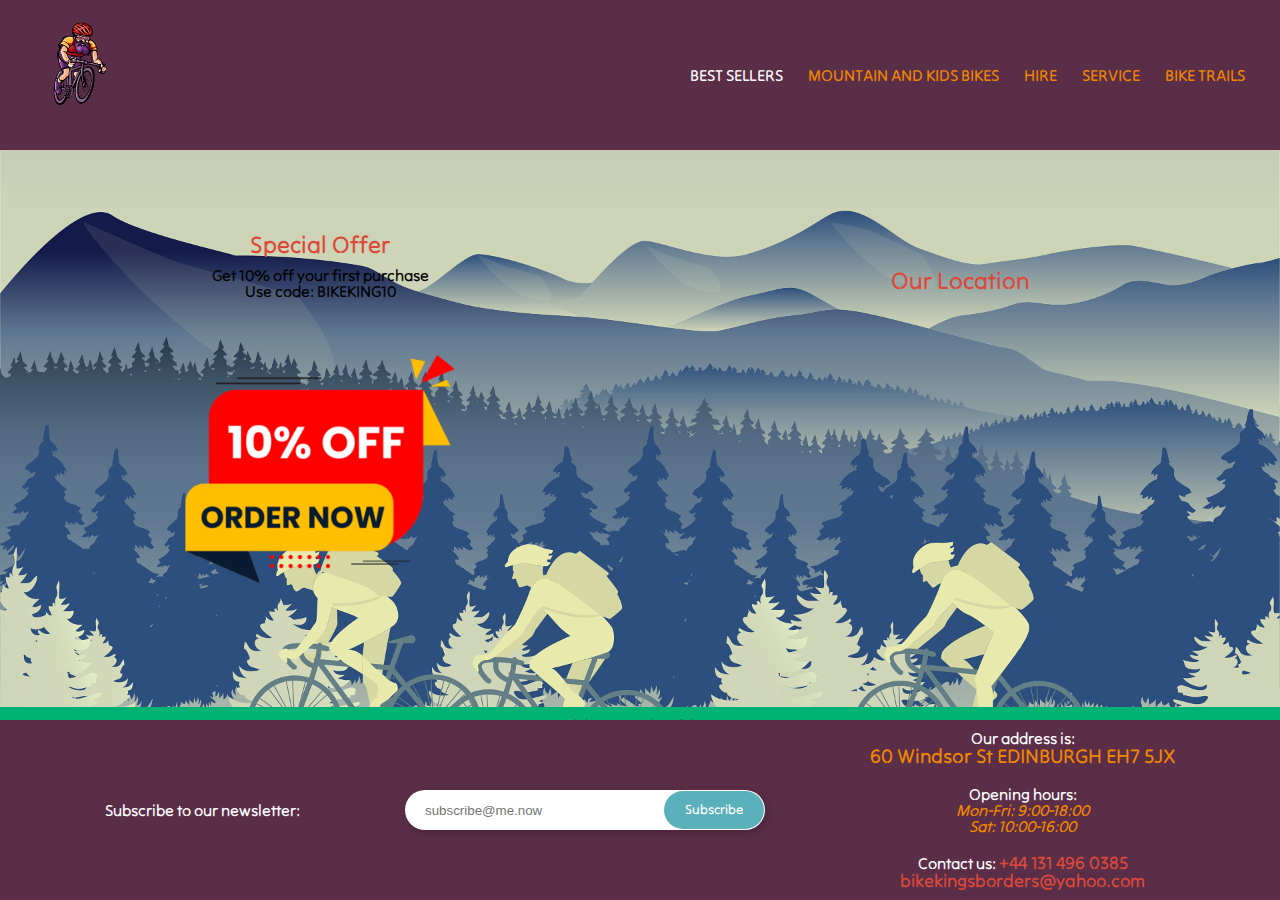
==== index.html @ 885009d8 "Add files via upload" ====
<!DOCTYPE html>
<html lang="en">
<head>
    <meta charset="UTF-8">
    <meta name="viewport" content="width=device-width, initial-scale=1.0">
    <meta name="description" content="Bike King Borders is a bike shop located in Edinburgh, offering a wide range of mountain and kids bikes, hire, service, and bike trails.">
    <meta name="keywords" content="bike shop, mountain bikes, kids bikes, hire, service, bike trails, Edinburgh">
    <meta name="author" content="Bike King Borders">
    <meta name="robots" content="index, follow">
    <meta name="msapplication-TileColor" content="#da532c">
    <meta name="theme-color" content="#ffffff">
    <title>Bike King Borders</title>
    <link rel="stylesheet" href="css/reset/reset.css">
    <link rel="stylesheet" href="css/main.css">
    <link rel="preconnect" href="https://fonts.googleapis.com">
    <link rel="preconnect" href="https://fonts.gstatic.com" crossorigin>
    <link href="https://fonts.googleapis.com/css2?family=Tilt+Neon&display=swap" rel="stylesheet">
    <link rel="apple-touch-icon" sizes="180x180" href="rss/apple-touch-icon.png">
    <link rel="icon" type="image/png" sizes="32x32" href="rss/favicon-32x32.png">
    <link rel="icon" type="image/png" sizes="16x16" href="rss/favicon-16x16.png">
    <link rel="manifest" href="rss/site.webmanifest">
    <link rel="mask-icon" href="rss/safari-pinned-tab.svg" color="#5bbad5">
</head>
<body>
    <div class="container">
        <header>
            <div class="logo">
                <a href="index.html"><img src="/rss/logo.png" alt="biker on the bike"></a>
            </div>
            <div class="nav">
                <ul>
                    <li><a href="pages/bestsellers.html" id="bsa">Best Sellers</a></li>
                    <li><a href="pages/bikes.html">Mountain and Kids Bikes</a></li>
                    <li><a href="pages/hire.html">Hire</a></li>
                    <li><a href="pages/service.html">Service</a></li>
                    <li><a href="pages/trails.html">Bike Trails</a></li>
                </ul>
            </div>
        </header>
        <main>
            <div class="main-container">
                <div class="special">
                    <h2 id="h2-spec">Special Offer</h2>
                    <p>Get 10% off your first purchase</p>
                    <p>Use code: <span id="code">BIKEKING10</span></p>
                    <img src="rss/mountain-bicycle.png" alt="random images">
                </div>
                <div class="location">
                    <h2 id="h2-loc">Our Location</h2>
                    <iframe src="https://www.google.com/maps/embed?pb=!1m18!1m12!1m3!1d664.0051942979793!2d-3.181943618258243!3d55.95910599527597!2m3!1f0!2f0!3f0!3m2!1i1024!2i768!4f13.1!3m3!1m2!1s0x4887c78af9372ad9%3A0x674a0b410a3575ab!2s60%20Windsor%20St%2C%20Edinburgh%20EH7%205JX!5e0!3m2!1sen!2suk!4v1697575410328!5m2!1sen!2suk" width="400" height="300" style="border:0;" allowfullscreen="" loading="lazy" referrerpolicy="no-referrer-when-downgrade"></iframe>
                </div>
            </div>
        </main>
        <div class="tripadv">
            <a href="https://www.tripadvisor.com" target="_blank" id="tripadvisor-link">Visit us on TripAdvisor</a>
        </div>
        <footer>
            <p class="sub-text">Subscribe to our newsletter:</p>
            <div class="subs">
                <form class="subscription">
                    <input class="add-email" id="add-email" type="email" placeholder="subscribe@me.now">
                    <button class="submit-email" type="button">
                      <span class="before-submit">Subscribe</span>
                      <span class="after-submit">Thank you for subscribing!</span>
                     </button>
                </form>
            </div>
            <div class="contact">
                <p>Our address is:<br> 
                    <span id="address-span">60 Windsor St
                        EDINBURGH
                        EH7 5JX</span></p>
                <p>Opening hours: <br>
                    <span id="opening-hours">Mon-Fri: 9:00-18:00 <br>
                    Sat: 10:00-16:00</span>
                </p>
                <p>Contact us:
                    <span><a href="tel:+441314960385" id="phone">+44 131 496 0385</a></span> <br>
                    <span><a href="mailto:bikekingsborders@yahoo.com" id="email">bikekingsborders@yahoo.com</a></span>
                </p>
            </div>
        </footer>
    </div>

    <script>
        document.querySelector('.submit-email').addEventListener('mousedown', (e) => {
        e.preventDefault();
        document.querySelector('.subscription').classList.add('done');
        });
    </script>
</body>
</html>
---- css/main.css ----
/* Declaring different variables */

:root {
    --blue: #197278;
    --blue2: #5AB1BB;
    --red: #DC493A;
    --violet: #5B2E48;
    --tang: #F08700;
    --fontSize: 32px;
    --white: #fff;
    --black: #000;
    --trip: #00B274;
  }

/* Top level rules */

body {
  margin: 0;
  padding: 0;
  background-image: url('../rss/bicycle-1920.png');
  background-size: cover;
}

.container {
  font-family: 'Tilt Neon', sans-serif;
}

header {
  display: flex;
  justify-content: space-between;
  align-items: center;
  background-color: var(--violet);
  padding: 10px;
}

.logo img {
  width: 128px;
  height: 128px;
}

/* Nav rules */

.nav {
  list-style-type: none;
  display: flex;
}

.nav ul {
  list-style-type: none;
  display: flex;
}

.nav li {
  margin-right: 25px;
}

.nav li a {
  color: var(--tang);
  text-decoration: none;
  font-weight: bold;
  text-transform: uppercase;
  transition: all 1s ease;
}

/* Best Sellers setup */

#bsa {
    color: var(--white);
    animation: glow 1s ease-in-out infinite alternate;
  }

@keyframes glow {
    from {
      text-shadow: 0 0 10px #fff, 0 0 20px #fff, 0 0 30px #e60073, 0 0 40px #e60073, 0 0 50px #e60073, 0 0 60px #e60073, 0 0 70px #e60073;
    }
    to {
      text-shadow: 0 0 20px #fff, 0 0 30px #ff4da6, 0 0 40px #ff4da6, 0 0 50px #ff4da6, 0 0 60px #ff4da6, 0 0 70px #ff4da6, 0 0 80px #ff4da6;
    }
  }
  
/* Change the link color on hover */
.nav li a:hover {
    color: var(--white);
  }

/* Subscription rules */

footer {
  position: fixed;
  left: 0;
  bottom: 0;
  width: 100%;
  display: flex;
  align-items: center;
  justify-content: space-evenly;
  background-color: var(--violet);
  color: var(--white);
}

.sub-text {
  display: flex;
  flex-wrap: wrap;
}

.subs {
  width: 360px;
  height: 40px;
  box-shadow: 2px 4px 10px rgba(0, 0, 0, .2);
  border-radius: 60px;
  overflow: hidden;
}

.subscription {
  position: relative;
  width: 100%;
  height: 100%;
}

.subscription .add-email{
  position: absolute;
  top: 0;
  left: 0;
  width: 100%;
  height: 100%;
  border: none;
  outline: none;
  padding: 0 20px;
}

.subscription .submit-email {
  font-family: 'Tilt Neon', sans-serif;
  position: absolute;
  top: 0;
  right: 0;
  height: calc(100% - 2px);
  width: 100px;
  border: none;
  border-radius: 60px;
  outline: none;
  margin: 1px;
  padding: 0 20px;
  cursor: pointer;
  background: var(--blue2);
  color: var(--white);
  transition: width .35s ease-in-out,
    background .35s ease-in-out;
}

.subscription.done .submit-email {
  width: calc(100% - 2px);
  background: var(--red);
}

.subscription .submit-email .before-submit,
.subscription .submit-email .after-submit {
  position: absolute;
  top: 0;
  left: 0;
  width: 100%;
  height: 100%;
  text-align: center;
  line-height: 38px;
  transition: visibility .35s ease-in-out,
    opacity .35s ease-in-out;
}

.subscription.done .submit-email .before-submit,
.subscription:not(.done) .submit-email .after-submit {
  visibility: hidden;
  opacity: 0;
}

.subscription .submit-email .after-submit {
  transition-delay: .35s;
}

.subscription:not(.done) .submit-email .before-submit,
.subscription.done .submit-email .after-submit {
  visibility: visible;
  opacity: 1;
}

/* Contact section rules */

.contact {
  text-align: center;
  font-weight: 700;
}

.contact p {
  padding: 10px 0;
}

#address-span {
  font-weight: bold;
  font-size: 20px;
  color: var(--tang)
}

#opening-hours {
  font-style: italic;
  font-size: 16px;
  color: var(--tang);
}

#phone, #email {
  font-weight: bold;
  font-size: 18px;
  color: var(--red);
  text-decoration: none;
  transition: color 1s ease-in;
}

#phone:hover, #email:hover {
  color: var(--white);
}

/* Main rules */

main {
  display: flex;
  height: 60vh;
}

.main-container {
  display: flex;
  flex-direction: row;
  justify-content: space-between;
  align-items: center;
  flex: 1;
}

/* Special rules */

.special {
  display: flex;
  flex-direction: column;
  align-items: center;
  flex: 1;
  padding: 10px;
}

.special img {
  margin: 20px;
  width: 300px;
  height: 300px;
}

#h2-spec, #h2-loc {
  font-size: 1.5rem;
  font-weight: bold;
  margin-bottom: 10px;
  margin-top: 5%;
  color: var(--red);
}

/* Location rules */

.location {
  display: flex;
  flex-direction: column;
  align-items: center;
  flex: 1;
  padding: 10px;
}

/* Trip advisor rules */

.tripadv {
  display: block;
  position: relative;
  width: 100%;
  margin-top: 53px;
}

#tripadvisor-link {
  position: absolute;
  bottom: 0;
  left: 0;
  width: 100%;
  background-color: var(--trip);
  color: var(--violet);
  text-align: center;
  padding: 10px 0;
  font-weight: bold;
  font-size: 16px;
  text-decoration: none;
}

#tripadvisor-link:hover {
  color: var(--white);
}

/* Best Sellers page rules */

.bs-gallery {
  width: 1920px;
  text-align: center;
}

.imgs-gallery img {
  width: 300px;
  height: 300px;
  margin: 20px;
}

.bs-h1 {
  font-size: 48px;
  text-align: center;
  margin: 20px 0 20px 0;
  color: var(--red);
}

.imgs-gallery {
  display: flex;
  flex-wrap: wrap;
  justify-content: center;
}

/* Bikes rules */

figcaption {
  color: var(--white);
  font-weight: 700;
  width: 300px;
  background-color: var(--blue2);
  padding: 10px;
  border-radius: 10px;
}

.bs-price {
  color: red;
}

/* Hire page rules */

.main-hire {
  display: flex;
  justify-content: center;
  align-items: center;
  margin: 0;
}

.hire-h1 {
  font-size: 48px;
  text-align: center;
  margin-top: 150px;
  color: var(--red);
}

.hire-table {
  display: grid;
  grid-template-columns: 1fr 2fr 1fr;
  border: 1px solid var(--black);
  margin-top: -250px;
  color: var(--tang);
  background-color: var(--blue);
}

.cell {
  border: 1px solid var(--black);
  padding: 10px;
  text-align: center;
}

/* Services page rules */

.services {
  display: flex;
  flex-direction: row;
  align-items: center;
  justify-content: center;
  padding: 10px;
  flex-wrap: wrap;
  width: 1920px;
}

.services img {
  margin: 20px;
  width: 200px;
  height: 200px;
}

.services p {
  font-size: 24px;
  font-weight: bold;
  color: var(--red);
  text-align: center;
  margin: 20px;
  -webkit-text-stroke-width: 0.1px;
  -webkit-text-stroke-color: var(--white);
}

.h1-serv {
  font-size: 48px;
  text-align: center;
  margin: 20px 0 20px 0;
  color: var(--red);
}

/* Trails page rules */

.trails-gallery {
  display: flex;
  flex-direction: row;
  align-items: center;
  justify-content: space-around;
  padding: 10px;
  flex-wrap: wrap;
  width: 1920px;
}

.trails-gallery img {
  width: 300px;
  height: 200px;
  object-fit: cover;
  margin: 10px;
  border: 1px solid var(--white);
  border-radius: 5px;
}

.trails-video-gallery {
  display: flex;
  flex-direction: row;
  align-items: center;
  justify-content: space-around;
  padding: 10px;
  flex-wrap: wrap;
  width: 1920px;
}

.trails-video-gallery iframe {
  width: 300px;
  height: 200px;
  object-fit: cover;
  margin: 10px;
  border: 1px solid var(--white);
  border-radius: 5px;
}
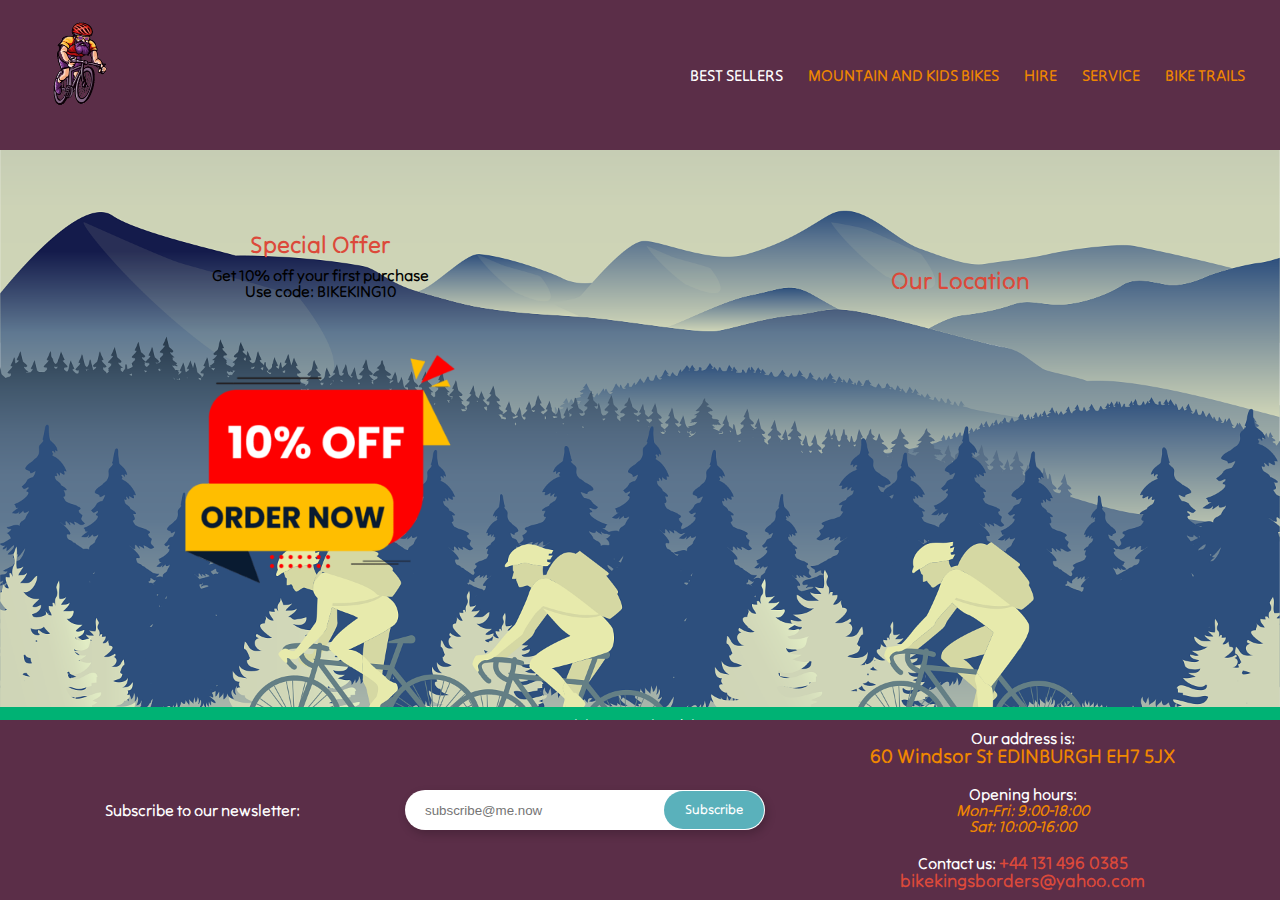
==== commit 7e89a739: "adjusted for mobile devices as well" ====
--- a/index.html
+++ b/index.html
@@ -25,7 +25,7 @@
     <div class="container">
         <header>
             <div class="logo">
-                <a href="index.html"><img src="/rss/logo.png" alt="biker on the bike"></a>
+                <a href="index.html"><img src="rss/logo.png" alt="biker on the bike"></a>
             </div>
             <div class="nav">
                 <ul>
@@ -47,7 +47,8 @@
                 </div>
                 <div class="location">
                     <h2 id="h2-loc">Our Location</h2>
-                    <iframe src="https://www.google.com/maps/embed?pb=!1m18!1m12!1m3!1d664.0051942979793!2d-3.181943618258243!3d55.95910599527597!2m3!1f0!2f0!3f0!3m2!1i1024!2i768!4f13.1!3m3!1m2!1s0x4887c78af9372ad9%3A0x674a0b410a3575ab!2s60%20Windsor%20St%2C%20Edinburgh%20EH7%205JX!5e0!3m2!1sen!2suk!4v1697575410328!5m2!1sen!2suk" width="400" height="300" style="border:0;" allowfullscreen="" loading="lazy" referrerpolicy="no-referrer-when-downgrade"></iframe>
+                    <iframe class="pxmed490" src="https://www.google.com/maps/embed?pb=!1m18!1m12!1m3!1d664.0051942979793!2d-3.181943618258243!3d55.95910599527597!2m3!1f0!2f0!3f0!3m2!1i1024!2i768!4f13.1!3m3!1m2!1s0x4887c78af9372ad9%3A0x674a0b410a3575ab!2s60%20Windsor%20St%2C%20Edinburgh%20EH7%205JX!5e0!3m2!1sen!2suk!4v1697575410328!5m2!1sen!2suk" width="400" height="300" style="border:0;" allowfullscreen="" loading="lazy" referrerpolicy="no-referrer-when-downgrade"></iframe>
+                    <iframe class="pxmed480" src="https://www.google.com/maps/embed?pb=!1m18!1m12!1m3!1d2233.435337633161!2d-3.1862556051486863!3d55.95915820688224!2m3!1f0!2f0!3f0!3m2!1i1024!2i768!4f13.1!3m3!1m2!1s0x4887c78af9372ad9%3A0x674a0b410a3575ab!2s60%20Windsor%20St%2C%20Edinburgh%20EH7%205JX!5e0!3m2!1sen!2suk!4v1698882804666!5m2!1sen!2suk" width="390" height="300" style="border:0;" allowfullscreen="" loading="lazy" referrerpolicy="no-referrer-when-downgrade"></iframe>
                 </div>
             </div>
         </main>
--- a/css/main.css
+++ b/css/main.css
@@ -1,439 +1,1042 @@
-/* Declaring different variables */
-
-:root {
-    --blue: #197278;
-    --blue2: #5AB1BB;
-    --red: #DC493A;
-    --violet: #5B2E48;
-    --tang: #F08700;
-    --fontSize: 32px;
-    --white: #fff;
-    --black: #000;
-    --trip: #00B274;
-  }
-
-/* Top level rules */
-
-body {
-  margin: 0;
-  padding: 0;
-  background-image: url('../rss/bicycle-1920.png');
-  background-size: cover;
-}
-
-.container {
-  font-family: 'Tilt Neon', sans-serif;
-}
-
-header {
-  display: flex;
-  justify-content: space-between;
-  align-items: center;
-  background-color: var(--violet);
-  padding: 10px;
-}
-
-.logo img {
-  width: 128px;
-  height: 128px;
-}
-
-/* Nav rules */
-
-.nav {
-  list-style-type: none;
-  display: flex;
-}
-
-.nav ul {
-  list-style-type: none;
-  display: flex;
-}
-
-.nav li {
-  margin-right: 25px;
-}
-
-.nav li a {
-  color: var(--tang);
-  text-decoration: none;
-  font-weight: bold;
-  text-transform: uppercase;
-  transition: all 1s ease;
-}
-
-/* Best Sellers setup */
-
-#bsa {
-    color: var(--white);
-    animation: glow 1s ease-in-out infinite alternate;
-  }
-
-@keyframes glow {
-    from {
-      text-shadow: 0 0 10px #fff, 0 0 20px #fff, 0 0 30px #e60073, 0 0 40px #e60073, 0 0 50px #e60073, 0 0 60px #e60073, 0 0 70px #e60073;
-    }
-    to {
-      text-shadow: 0 0 20px #fff, 0 0 30px #ff4da6, 0 0 40px #ff4da6, 0 0 50px #ff4da6, 0 0 60px #ff4da6, 0 0 70px #ff4da6, 0 0 80px #ff4da6;
-    }
-  }
-  
-/* Change the link color on hover */
-.nav li a:hover {
-    color: var(--white);
-  }
-
-/* Subscription rules */
-
-footer {
-  position: fixed;
-  left: 0;
-  bottom: 0;
-  width: 100%;
-  display: flex;
-  align-items: center;
-  justify-content: space-evenly;
-  background-color: var(--violet);
-  color: var(--white);
-}
-
-.sub-text {
-  display: flex;
-  flex-wrap: wrap;
-}
-
-.subs {
-  width: 360px;
-  height: 40px;
-  box-shadow: 2px 4px 10px rgba(0, 0, 0, .2);
-  border-radius: 60px;
-  overflow: hidden;
-}
-
-.subscription {
-  position: relative;
-  width: 100%;
-  height: 100%;
-}
-
-.subscription .add-email{
-  position: absolute;
-  top: 0;
-  left: 0;
-  width: 100%;
-  height: 100%;
-  border: none;
-  outline: none;
-  padding: 0 20px;
-}
-
-.subscription .submit-email {
-  font-family: 'Tilt Neon', sans-serif;
-  position: absolute;
-  top: 0;
-  right: 0;
-  height: calc(100% - 2px);
-  width: 100px;
-  border: none;
-  border-radius: 60px;
-  outline: none;
-  margin: 1px;
-  padding: 0 20px;
-  cursor: pointer;
-  background: var(--blue2);
-  color: var(--white);
-  transition: width .35s ease-in-out,
-    background .35s ease-in-out;
-}
-
-.subscription.done .submit-email {
-  width: calc(100% - 2px);
-  background: var(--red);
-}
-
-.subscription .submit-email .before-submit,
-.subscription .submit-email .after-submit {
-  position: absolute;
-  top: 0;
-  left: 0;
-  width: 100%;
-  height: 100%;
-  text-align: center;
-  line-height: 38px;
-  transition: visibility .35s ease-in-out,
-    opacity .35s ease-in-out;
-}
-
-.subscription.done .submit-email .before-submit,
-.subscription:not(.done) .submit-email .after-submit {
-  visibility: hidden;
-  opacity: 0;
-}
-
-.subscription .submit-email .after-submit {
-  transition-delay: .35s;
-}
-
-.subscription:not(.done) .submit-email .before-submit,
-.subscription.done .submit-email .after-submit {
-  visibility: visible;
-  opacity: 1;
-}
-
-/* Contact section rules */
-
-.contact {
-  text-align: center;
-  font-weight: 700;
-}
-
-.contact p {
-  padding: 10px 0;
-}
-
-#address-span {
-  font-weight: bold;
-  font-size: 20px;
-  color: var(--tang)
-}
-
-#opening-hours {
-  font-style: italic;
-  font-size: 16px;
-  color: var(--tang);
-}
-
-#phone, #email {
-  font-weight: bold;
-  font-size: 18px;
-  color: var(--red);
-  text-decoration: none;
-  transition: color 1s ease-in;
-}
-
-#phone:hover, #email:hover {
-  color: var(--white);
-}
-
-/* Main rules */
-
-main {
-  display: flex;
-  height: 60vh;
-}
-
-.main-container {
-  display: flex;
-  flex-direction: row;
-  justify-content: space-between;
-  align-items: center;
-  flex: 1;
-}
-
-/* Special rules */
-
-.special {
-  display: flex;
-  flex-direction: column;
-  align-items: center;
-  flex: 1;
-  padding: 10px;
-}
-
-.special img {
-  margin: 20px;
-  width: 300px;
-  height: 300px;
-}
-
-#h2-spec, #h2-loc {
-  font-size: 1.5rem;
-  font-weight: bold;
-  margin-bottom: 10px;
-  margin-top: 5%;
-  color: var(--red);
-}
-
-/* Location rules */
-
-.location {
-  display: flex;
-  flex-direction: column;
-  align-items: center;
-  flex: 1;
-  padding: 10px;
-}
-
-/* Trip advisor rules */
-
-.tripadv {
-  display: block;
-  position: relative;
-  width: 100%;
-  margin-top: 53px;
-}
-
-#tripadvisor-link {
-  position: absolute;
-  bottom: 0;
-  left: 0;
-  width: 100%;
-  background-color: var(--trip);
-  color: var(--violet);
-  text-align: center;
-  padding: 10px 0;
-  font-weight: bold;
-  font-size: 16px;
-  text-decoration: none;
-}
-
-#tripadvisor-link:hover {
-  color: var(--white);
-}
-
-/* Best Sellers page rules */
-
-.bs-gallery {
-  width: 1920px;
-  text-align: center;
-}
-
-.imgs-gallery img {
-  width: 300px;
-  height: 300px;
-  margin: 20px;
-}
-
-.bs-h1 {
-  font-size: 48px;
-  text-align: center;
-  margin: 20px 0 20px 0;
-  color: var(--red);
-}
-
-.imgs-gallery {
-  display: flex;
-  flex-wrap: wrap;
-  justify-content: center;
-}
-
-/* Bikes rules */
-
-figcaption {
-  color: var(--white);
-  font-weight: 700;
-  width: 300px;
-  background-color: var(--blue2);
-  padding: 10px;
-  border-radius: 10px;
-}
-
-.bs-price {
-  color: red;
-}
-
-/* Hire page rules */
-
-.main-hire {
-  display: flex;
-  justify-content: center;
-  align-items: center;
-  margin: 0;
-}
-
-.hire-h1 {
-  font-size: 48px;
-  text-align: center;
-  margin-top: 150px;
-  color: var(--red);
-}
-
-.hire-table {
-  display: grid;
-  grid-template-columns: 1fr 2fr 1fr;
-  border: 1px solid var(--black);
-  margin-top: -250px;
-  color: var(--tang);
-  background-color: var(--blue);
-}
-
-.cell {
-  border: 1px solid var(--black);
-  padding: 10px;
-  text-align: center;
-}
-
-/* Services page rules */
-
-.services {
-  display: flex;
-  flex-direction: row;
-  align-items: center;
-  justify-content: center;
-  padding: 10px;
-  flex-wrap: wrap;
-  width: 1920px;
-}
-
-.services img {
-  margin: 20px;
-  width: 200px;
-  height: 200px;
-}
-
-.services p {
-  font-size: 24px;
-  font-weight: bold;
-  color: var(--red);
-  text-align: center;
-  margin: 20px;
-  -webkit-text-stroke-width: 0.1px;
-  -webkit-text-stroke-color: var(--white);
-}
-
-.h1-serv {
-  font-size: 48px;
-  text-align: center;
-  margin: 20px 0 20px 0;
-  color: var(--red);
-}
-
-/* Trails page rules */
-
-.trails-gallery {
-  display: flex;
-  flex-direction: row;
-  align-items: center;
-  justify-content: space-around;
-  padding: 10px;
-  flex-wrap: wrap;
-  width: 1920px;
-}
-
-.trails-gallery img {
-  width: 300px;
-  height: 200px;
-  object-fit: cover;
-  margin: 10px;
-  border: 1px solid var(--white);
-  border-radius: 5px;
-}
-
-.trails-video-gallery {
-  display: flex;
-  flex-direction: row;
-  align-items: center;
-  justify-content: space-around;
-  padding: 10px;
-  flex-wrap: wrap;
-  width: 1920px;
-}
-
-.trails-video-gallery iframe {
-  width: 300px;
-  height: 200px;
-  object-fit: cover;
-  margin: 10px;
-  border: 1px solid var(--white);
-  border-radius: 5px;
+/* Declaring different variables */
+
+:root {
+    --blue: #197278;
+    --blue2: #5AB1BB;
+    --red: #DC493A;
+    --violet: #5B2E48;
+    --tang: #F08700;
+    --fontSize: 32px;
+    --white: #fff;
+    --black: #000;
+    --trip: #00B274;
+  }
+
+/* Top level rules */
+
+body {
+  background-image: url('../rss/bicycle-1920.png');
+  background-size: cover;
+}
+
+.container {
+  font-family: 'Tilt Neon', sans-serif;
+}
+
+header {
+  display: flex;
+  justify-content: space-between;
+  align-items: center;
+  background-color: var(--violet);
+  padding: 10px;
+}
+
+.logo img {
+  width: 128px;
+  height: 128px;
+}
+
+/* Nav rules */
+
+.nav {
+  list-style-type: none;
+  display: flex;
+}
+
+.nav ul {
+  list-style-type: none;
+  display: flex;
+}
+
+.nav li {
+  margin-right: 25px;
+}
+
+.nav li a {
+  color: var(--tang);
+  text-decoration: none;
+  font-weight: bold;
+  text-transform: uppercase;
+  transition: all 1s ease;
+}
+
+/* Best Sellers setup */
+
+#bsa {
+    color: var(--white);
+    animation: glow 1s ease-in-out infinite alternate;
+  }
+
+@keyframes glow {
+    from {
+      text-shadow: 0 0 10px #fff, 0 0 20px #fff, 0 0 30px #e60073, 0 0 40px #e60073, 0 0 50px #e60073, 0 0 60px #e60073, 0 0 70px #e60073;
+    }
+    to {
+      text-shadow: 0 0 20px #fff, 0 0 30px #ff4da6, 0 0 40px #ff4da6, 0 0 50px #ff4da6, 0 0 60px #ff4da6, 0 0 70px #ff4da6, 0 0 80px #ff4da6;
+    }
+  }
+  
+/* Change the link color on hover */
+.nav li a:hover {
+    color: var(--white);
+  }
+
+/* Subscription rules */
+
+footer {
+  position: fixed;
+  left: 0;
+  bottom: 0;
+  width: 100%;
+  display: flex;
+  align-items: center;
+  justify-content: space-evenly;
+  background-color: var(--violet);
+  color: var(--white);
+}
+
+.sub-text {
+  display: flex;
+  flex-wrap: wrap;
+}
+
+.subs {
+  width: 360px;
+  height: 40px;
+  box-shadow: 2px 4px 10px rgba(0, 0, 0, .2);
+  border-radius: 60px;
+  overflow: hidden;
+}
+
+.subscription {
+  position: relative;
+  width: 100%;
+  height: 100%;
+}
+
+.subscription .add-email{
+  position: absolute;
+  top: 0;
+  left: 0;
+  width: 100%;
+  height: 100%;
+  border: none;
+  outline: none;
+  padding: 0 20px;
+}
+
+.subscription .submit-email {
+  font-family: 'Tilt Neon', sans-serif;
+  position: absolute;
+  top: 0;
+  right: 0;
+  height: calc(100% - 2px);
+  width: 100px;
+  border: none;
+  border-radius: 60px;
+  outline: none;
+  margin: 1px;
+  padding: 0 20px;
+  cursor: pointer;
+  background: var(--blue2);
+  color: var(--white);
+  transition: width .35s ease-in-out,
+    background .35s ease-in-out;
+}
+
+.subscription.done .submit-email {
+  width: calc(100% - 2px);
+  background: var(--red);
+}
+
+.subscription .submit-email .before-submit,
+.subscription .submit-email .after-submit {
+  position: absolute;
+  top: 0;
+  left: 0;
+  width: 100%;
+  height: 100%;
+  text-align: center;
+  line-height: 38px;
+  transition: visibility .35s ease-in-out,
+    opacity .35s ease-in-out;
+}
+
+.subscription.done .submit-email .before-submit,
+.subscription:not(.done) .submit-email .after-submit {
+  visibility: hidden;
+  opacity: 0;
+}
+
+.subscription .submit-email .after-submit {
+  transition-delay: .35s;
+}
+
+.subscription:not(.done) .submit-email .before-submit,
+.subscription.done .submit-email .after-submit {
+  visibility: visible;
+  opacity: 1;
+}
+
+/* Contact section rules */
+
+.contact {
+  text-align: center;
+  font-weight: 700;
+}
+
+.contact p {
+  padding: 10px 0;
+}
+
+#address-span {
+  font-weight: bold;
+  font-size: 20px;
+  color: var(--tang)
+}
+
+#opening-hours {
+  font-style: italic;
+  font-size: 16px;
+  color: var(--tang);
+}
+
+#phone, #email {
+  font-weight: bold;
+  font-size: 18px;
+  color: var(--red);
+  text-decoration: none;
+  transition: color 1s ease-in;
+}
+
+#phone:hover, #email:hover {
+  color: var(--white);
+}
+
+/* Main rules */
+
+main {
+  display: flex;
+  height: 60vh;
+}
+
+.main-container {
+  display: flex;
+  flex-direction: row;
+  justify-content: space-between;
+  align-items: center;
+  flex: 1;
+}
+
+/* Special rules */
+
+.special {
+  display: flex;
+  flex-direction: column;
+  align-items: center;
+  flex: 1;
+  padding: 10px;
+}
+
+.special img {
+  margin: 20px;
+  width: 300px;
+  height: 300px;
+}
+
+#h2-spec, #h2-loc {
+  font-size: 1.5rem;
+  font-weight: bold;
+  margin-bottom: 10px;
+  margin-top: 5%;
+  color: var(--red);
+}
+
+/* Location rules */
+
+.location {
+  display: flex;
+  flex-direction: column;
+  align-items: center;
+  flex: 1;
+  padding: 10px;
+}
+
+/* Trip advisor rules */
+
+.tripadv {
+  display: block;
+  position: relative;
+  width: 100%;
+  margin-top: 53px;
+}
+
+#tripadvisor-link {
+  position: absolute;
+  bottom: 0;
+  left: 0;
+  width: 100%;
+  background-color: var(--trip);
+  color: var(--white);
+  text-align: center;
+  padding: 10px 0;
+  font-weight: bold;
+  font-size: 16px;
+  text-decoration: none;
+}
+
+#tripadvisor-link:hover {
+  color: var(--violet);
+}
+
+/* Best Sellers page rules */
+
+.bs-gallery {
+  width: 1920px;
+  text-align: center;
+}
+
+.imgs-gallery img {
+  width: 300px;
+  height: 300px;
+  margin: 20px;
+}
+
+.bs-h1 {
+  font-size: 48px;
+  text-align: center;
+  margin: 20px 0 20px 0;
+  color: var(--red);
+}
+
+.imgs-gallery {
+  display: flex;
+  flex-wrap: wrap;
+  justify-content: center;
+}
+
+/* Bikes rules */
+
+figcaption {
+  color: var(--white);
+  font-weight: 700;
+  width: 300px;
+  background-color: var(--blue2);
+  padding: 10px;
+  border-radius: 10px;
+}
+
+.bs-price {
+  color: red;
+}
+
+/* Hire page rules */
+
+.main-hire {
+  display: flex;
+  justify-content: center;
+  align-items: center;
+  margin: 0;
+}
+
+.hire-h1 {
+  font-size: 48px;
+  text-align: center;
+  margin-top: 150px;
+  color: var(--red);
+}
+
+.hire-table {
+  display: grid;
+  grid-template-columns: 1fr 2fr 1fr;
+  border: 1px solid var(--black);
+  margin-top: -250px;
+  color: var(--tang);
+  background-color: var(--blue);
+}
+
+.cell {
+  border: 1px solid var(--black);
+  padding: 10px;
+  text-align: center;
+}
+
+/* Services page rules */
+
+.services {
+  display: flex;
+  flex-direction: row;
+  align-items: center;
+  justify-content: center;
+  padding: 10px;
+  flex-wrap: wrap;
+  width: 1920px;
+}
+
+.services img {
+  margin: 20px;
+  width: 200px;
+  height: 200px;
+}
+
+.services p {
+  font-size: 24px;
+  font-weight: bold;
+  color: var(--red);
+  text-align: center;
+  margin: 20px;
+  -webkit-text-stroke-width: 0.1px;
+  -webkit-text-stroke-color: var(--white);
+}
+
+.h1-serv {
+  font-size: 48px;
+  text-align: center;
+  margin: 20px 0 20px 0;
+  color: var(--red);
+}
+
+/* Trails page rules */
+
+.trails-gallery {
+  display: flex;
+  flex-direction: row;
+  align-items: center;
+  justify-content: space-around;
+  flex-wrap: wrap;
+  width: 1920px;
+}
+
+.trails-gallery img {
+  width: 300px;
+  height: 200px;
+  object-fit: cover;
+  margin: 10px;
+  border: 1px solid var(--white);
+  border-radius: 5px;
+}
+
+.trails-video-gallery {
+  display: flex;
+  flex-direction: row;
+  align-items: center;
+  justify-content: space-around;
+  flex-wrap: wrap;
+  width: 1920px;
+}
+
+.trails-video-gallery iframe {
+  width: 300px;
+  height: 200px;
+  object-fit: cover;
+  margin: 10px;
+  border: 1px solid var(--white);
+  border-radius: 5px;
+}
+
+.pxmed480 {
+  display: none;
+}
+
+@media only screen and (max-width: 1910px) {
+  body {
+    background-image: url('../rss/bicycle-1920.png');
+    background-size: cover;
+  }
+  
+  .container {
+    font-family: 'Tilt Neon', sans-serif;
+  }
+  
+  header {
+    display: flex;
+    justify-content: space-between;
+    align-items: center;
+    background-color: var(--violet);
+    padding: 10px;
+  }
+  
+  .logo img {
+    width: 128px;
+    height: 128px;
+  }
+  
+  /* Nav rules */
+  
+  .nav {
+    list-style-type: none;
+    display: flex;
+  }
+  
+  .nav ul {
+    list-style-type: none;
+    display: flex;
+  }
+  
+  .nav li {
+    margin-right: 25px;
+  }
+  
+  .nav li a {
+    color: var(--tang);
+    text-decoration: none;
+    font-weight: bold;
+    text-transform: uppercase;
+    transition: all 1s ease;
+  }
+  
+  /* Best Sellers setup */
+  
+  #bsa {
+      color: var(--white);
+      animation: glow 1s ease-in-out infinite alternate;
+    }
+  
+  @keyframes glow {
+      from {
+        text-shadow: 0 0 10px #fff, 0 0 20px #fff, 0 0 30px #e60073, 0 0 40px #e60073, 0 0 50px #e60073, 0 0 60px #e60073, 0 0 70px #e60073;
+      }
+      to {
+        text-shadow: 0 0 20px #fff, 0 0 30px #ff4da6, 0 0 40px #ff4da6, 0 0 50px #ff4da6, 0 0 60px #ff4da6, 0 0 70px #ff4da6, 0 0 80px #ff4da6;
+      }
+    }
+    
+  /* Change the link color on hover */
+  .nav li a:hover {
+      color: var(--white);
+    }
+  
+  /* Subscription rules */
+  
+  footer {
+    position: fixed;
+    left: 0;
+    bottom: 0;
+    width: 100%;
+    display: flex;
+    align-items: center;
+    justify-content: space-evenly;
+    background-color: var(--violet);
+    color: var(--white);
+  }
+  
+  /* Contact section rules */
+  
+  .contact {
+    text-align: center;
+    font-weight: 700;
+  }
+  
+  .contact p {
+    padding: 10px 0;
+  }
+  
+  #address-span {
+    font-weight: bold;
+    font-size: 20px;
+    color: var(--tang)
+  }
+  
+  #opening-hours {
+    font-style: italic;
+    font-size: 16px;
+    color: var(--tang);
+  }
+  
+  #phone, #email {
+    font-weight: bold;
+    font-size: 18px;
+    color: var(--red);
+    text-decoration: none;
+    transition: color 1s ease-in;
+  }
+  
+  #phone:hover, #email:hover {
+    color: var(--white);
+  }
+  
+  /* Main rules */
+  
+  /* main {
+    display: flex;
+    height: 60vh;
+  } */
+
+  main {
+    display: flex;
+    height: 60vh;
+    justify-content: center;
+    align-items: center;
+  }
+  
+  .main-container {
+    display: flex;
+    flex-direction: row;
+    justify-content: space-between;
+    align-items: center;
+    flex: 1;
+  }
+  
+  /* Special rules */
+  
+  .special {
+    display: flex;
+    flex-direction: column;
+    align-items: center;
+    flex: 1;
+    padding: 10px;
+  }
+  
+  .special img {
+    margin: 20px;
+    width: 300px;
+    height: 300px;
+  }
+  
+  #h2-spec, #h2-loc {
+    font-size: 1.5rem;
+    font-weight: bold;
+    margin-bottom: 10px;
+    margin-top: 5%;
+    color: var(--red);
+  }
+  
+  /* Location rules */
+  
+  .location {
+    display: flex;
+    flex-direction: column;
+    align-items: center;
+    flex: 1;
+    padding: 10px;
+  }
+  
+  /* Trip advisor rules */
+  
+  .tripadv {
+    display: block;
+    position: relative;
+    width: 100%;
+    margin-top: 53px;
+  }
+  
+  #tripadvisor-link {
+    position: absolute;
+    bottom: 0;
+    left: 0;
+    width: 100%;
+    background-color: var(--trip);
+    color: var(--white);
+    text-align: center;
+    padding: 10px 0;
+    font-weight: bold;
+    font-size: 16px;
+    text-decoration: none;
+  }
+  
+  #tripadvisor-link:hover {
+    color: var(--violet);
+  }
+  
+  /* Best Sellers page rules */
+  
+  /* .bs-gallery {
+    width: 1920px;
+    text-align: center;
+  }
+  
+  .imgs-gallery img {
+    width: 300px;
+    height: 300px;
+    margin: 20px;
+  }
+  
+  .bs-h1 {
+    font-size: 48px;
+    text-align: center;
+    margin: 20px 0 20px 0;
+    color: var(--red);
+  }
+  
+  .imgs-gallery {
+    display: flex;
+    flex-wrap: wrap;
+    justify-content: center;
+  } */
+  
+  /* Bikes rules */
+  
+  /* figcaption {
+    color: var(--white);
+    font-weight: 700;
+    width: 300px;
+    background-color: var(--blue2);
+    padding: 10px;
+    border-radius: 10px;
+  }
+  
+  .bs-price {
+    color: red;
+  } */
+
+  /* Best Sellers page rules */
+
+  .bs-gallery {
+    text-align: center;
+    margin: 0 auto;
+    margin-top: 50px;
+  }
+  
+  .imgs-gallery img {
+    width: 300px;
+    height: 300px;
+    margin: 20px;
+  }
+  
+  .bs-h1 {
+    font-size: 48px;
+    text-align: center;
+    margin: 20px 0;
+    color: var(--red);
+  }
+  
+  .imgs-gallery {
+    display: flex;
+    flex-wrap: wrap;
+    justify-content: center;
+    max-width: 100%;
+    max-height: 100%;
+  }
+  
+  figcaption {
+    color: var(--white);
+    font-weight: 700;
+    width: 300px;
+    background-color: var(--blue2);
+    padding: 10px;
+    border-radius: 10px;
+  }
+
+  /* Bikes rules */
+
+  #bikes-gallery {
+    flex-wrap: wrap;
+    justify-content: center;
+    max-width: 100%;
+  }
+
+  .bs-fig5 {
+    display: none;
+  }
+  
+  .bs-price {
+    color: red;
+  }
+  
+  /* Hire page rules */
+  
+  .main-hire {
+    display: flex;
+    justify-content: center;
+    align-items: center;
+    margin: 0;
+  }
+  
+  .hire-h1 {
+    font-size: 48px;
+    text-align: center;
+    margin-top: 150px;
+    color: var(--red);
+  }
+  
+  .hire-table {
+    display: grid;
+    grid-template-columns: 1fr 2fr 1fr;
+    border: 1px solid var(--black);
+    margin-top: -250px;
+    color: var(--tang);
+    background-color: var(--blue);
+  }
+  
+  .cell {
+    border: 1px solid var(--black);
+    padding: 10px;
+    text-align: center;
+  }
+  
+  /* Services page rules */
+
+  /* .services {
+    display: flex;
+    flex-direction: row;
+    align-items: center;
+    justify-content: center;
+    padding: 10px;
+    flex-wrap: wrap;
+  }
+  
+  .services img {
+    margin: 20px;
+    width: 200px;
+    height: 200px;
+  }
+  
+  .services p {
+    font-size: 24px;
+    font-weight: bold;
+    color: var(--red);
+    text-align: center;
+    margin: 20px;
+    -webkit-text-stroke-width: 0.1px;
+    -webkit-text-stroke-color: var(--white);
+  }
+   */
+
+   .services-cont {
+    max-width: 100%;
+    padding: 10px;
+    box-sizing: border-box;
+  }
+  
+  .services {
+    display: flex;
+    flex-wrap: wrap;
+    max-width: 100%;
+  }
+
+  .services .service {
+    flex: 1;
+    text-align: center;
+    padding: 20px;
+    box-sizing: border-box;
+  }
+  
+  .services img {
+    max-width: 100%;
+    height: auto;
+  }
+  
+  .services p {
+    font-size: 24px;
+    font-weight: bold;
+    color: var(--red);
+    text-align: center;
+    margin: 20px;
+    -webkit-text-stroke-width: 0.1px;
+    -webkit-text-stroke-color: var(--white);
+  }
+  
+  .h1-serv {
+    font-size: 48px;
+    text-align: center;
+    margin: 20px 0 20px 0;
+    color: var(--red);
+  }
+  
+  /* Trails page rules */
+
+  .trails-cont {
+    max-width: 100%;
+    box-sizing: border-box;
+    margin-top: 300px;
+  }
+  
+  .trails-gallery, .trails-video-gallery {
+    display: flex;
+    align-items: center;
+    justify-content: space-around;
+    flex-wrap: wrap;
+    max-width: 100%;
+  }
+
+  .trails-video-gallery {
+    margin-bottom: 200px;
+  }
+
+  #trails-footer {
+   height: 100px;
+  }
+
+  .trails-gallery figure, .trails-video-gallery figure {
+    text-align: center;
+    padding: 20px;
+    box-sizing: border-box;
+  }
+  
+  .trails-gallery img {
+    width: 300px;
+    height: 200px;
+    object-fit: cover;
+    border: 1px solid var(--white);
+    border-radius: 5px;
+  }
+    
+  .trails-video-gallery iframe {
+    width: 300px;
+    height: 200px;
+    object-fit: cover;
+    border: 1px solid var(--white);
+    border-radius: 5px;
+  }
+
+  .pxmed480 {
+    display: none;
+  }
+}
+
+@media only screen and (max-width: 1362px) {
+  .bs-fig4 {
+    display: none;
+  }
+
+  .pxmed480 {
+    display: none;
+  }
+}
+
+@media only screen and (max-width: 1020px) {
+  .bs-fig3 {
+    display: none;
+  }
+
+  .bss-fig3 {
+    display: none;
+  }
+
+  #bss-gal {
+    margin-bottom: 50px;
+  }
+
+  .pxmed480 {
+    display: none;
+  }
+}
+
+@media only screen and (max-width: 680px) {
+  .bs-fig2 {
+    display: none;
+  }
+
+  .bss-fig2 {
+    display: none;
+  }
+
+  .pxmed480 {
+    display: none;
+  }
+}
+
+@media (max-width: 480px) {
+  body {
+    background-image: none;
+  }
+
+  .container {
+    font-size: 14px;
+  }
+
+  header {
+    padding: 5px;
+  }
+
+  .logo img {
+    width: 64px;
+    height: 64px;
+  }
+
+  .nav li {
+    margin-right: 10px;
+  }
+
+  .nav li a {
+    font-size: 14px;
+  }
+
+  .subs {
+    width: 280px;
+  }
+
+  .subscription .submit-email {
+    width: 80px;
+  }
+
+  .main {
+    height: auto;
+  }
+
+  .special img {
+    width: 200px;
+    height: 200px;
+  }
+
+  .services img {
+    width: 160px;
+    height: 160px;
+  }
+
+  .services p {
+    font-size: 18px;
+  }
+
+  .h1-serv {
+    font-size: 32px;
+  }
+
+  .trails-gallery img,
+  .trails-video-gallery iframe {
+    width: 220px;
+    height: 150px;
+  }
+
+  main {
+    height: auto;
+    padding: 0;
+    margin: 0;
+    max-width: 100%;
+  }
+
+  .location {
+    padding: 0;
+    margin: 0;
+    max-width: 100%;
+  }
+
+  .main-container {
+    flex-direction: column;
+    padding: 0;
+    margin: 0;
+  }
+
+  footer {
+    flex-direction: column;
+    margin-top: 50px;
+  }
+
+  .pxmed490 {
+    display: none;
+  }
+
+  .pxmed480 {
+    display: block;
+    margin-bottom: 199px;
+  }
+
+  .tripadv {
+    display: block;
+    position: absolute;
+    bottom: 110px;
+    height: 10px;
+  }
+
+  .services {
+    max-width: 100%;
+    padding: 0;
+    margin: 0;
+    flex-direction: column;
+  }
+
+  .services-cont {
+    margin-bottom: 250px;
+  }
+
 }